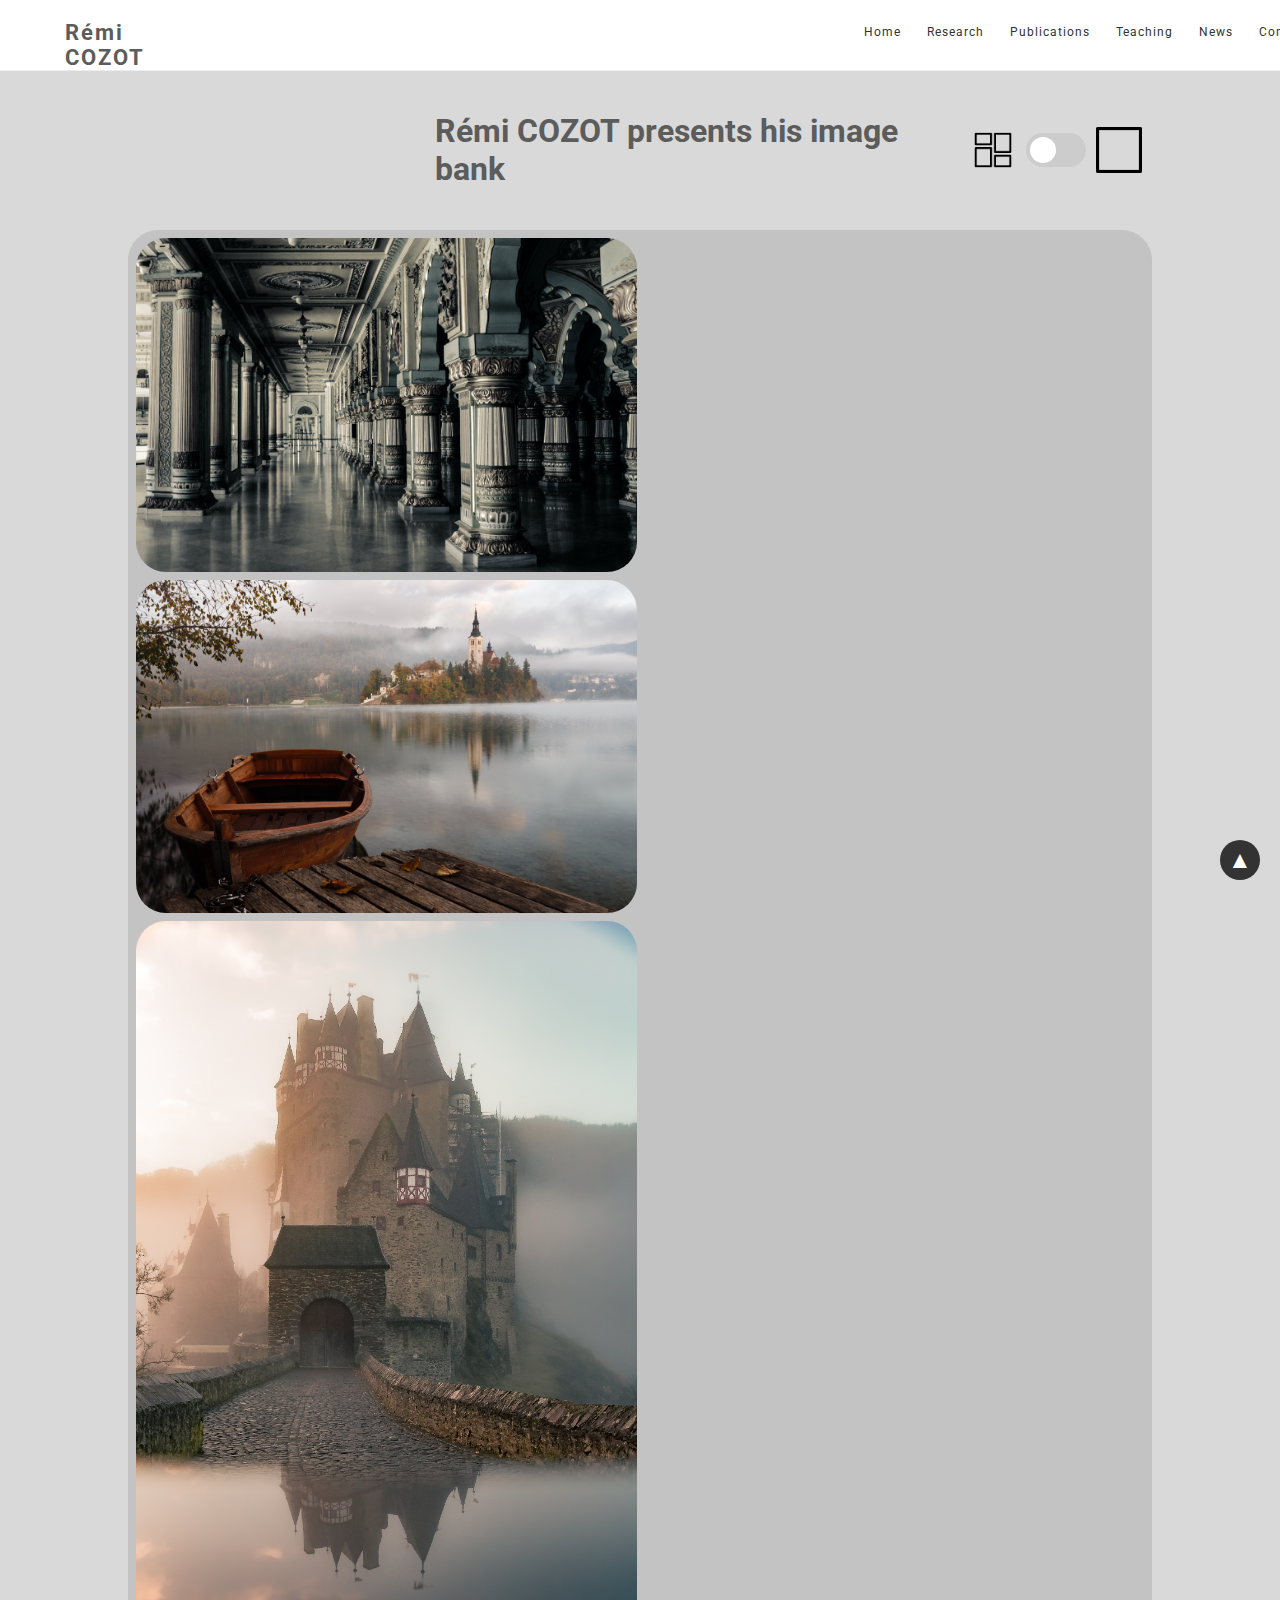
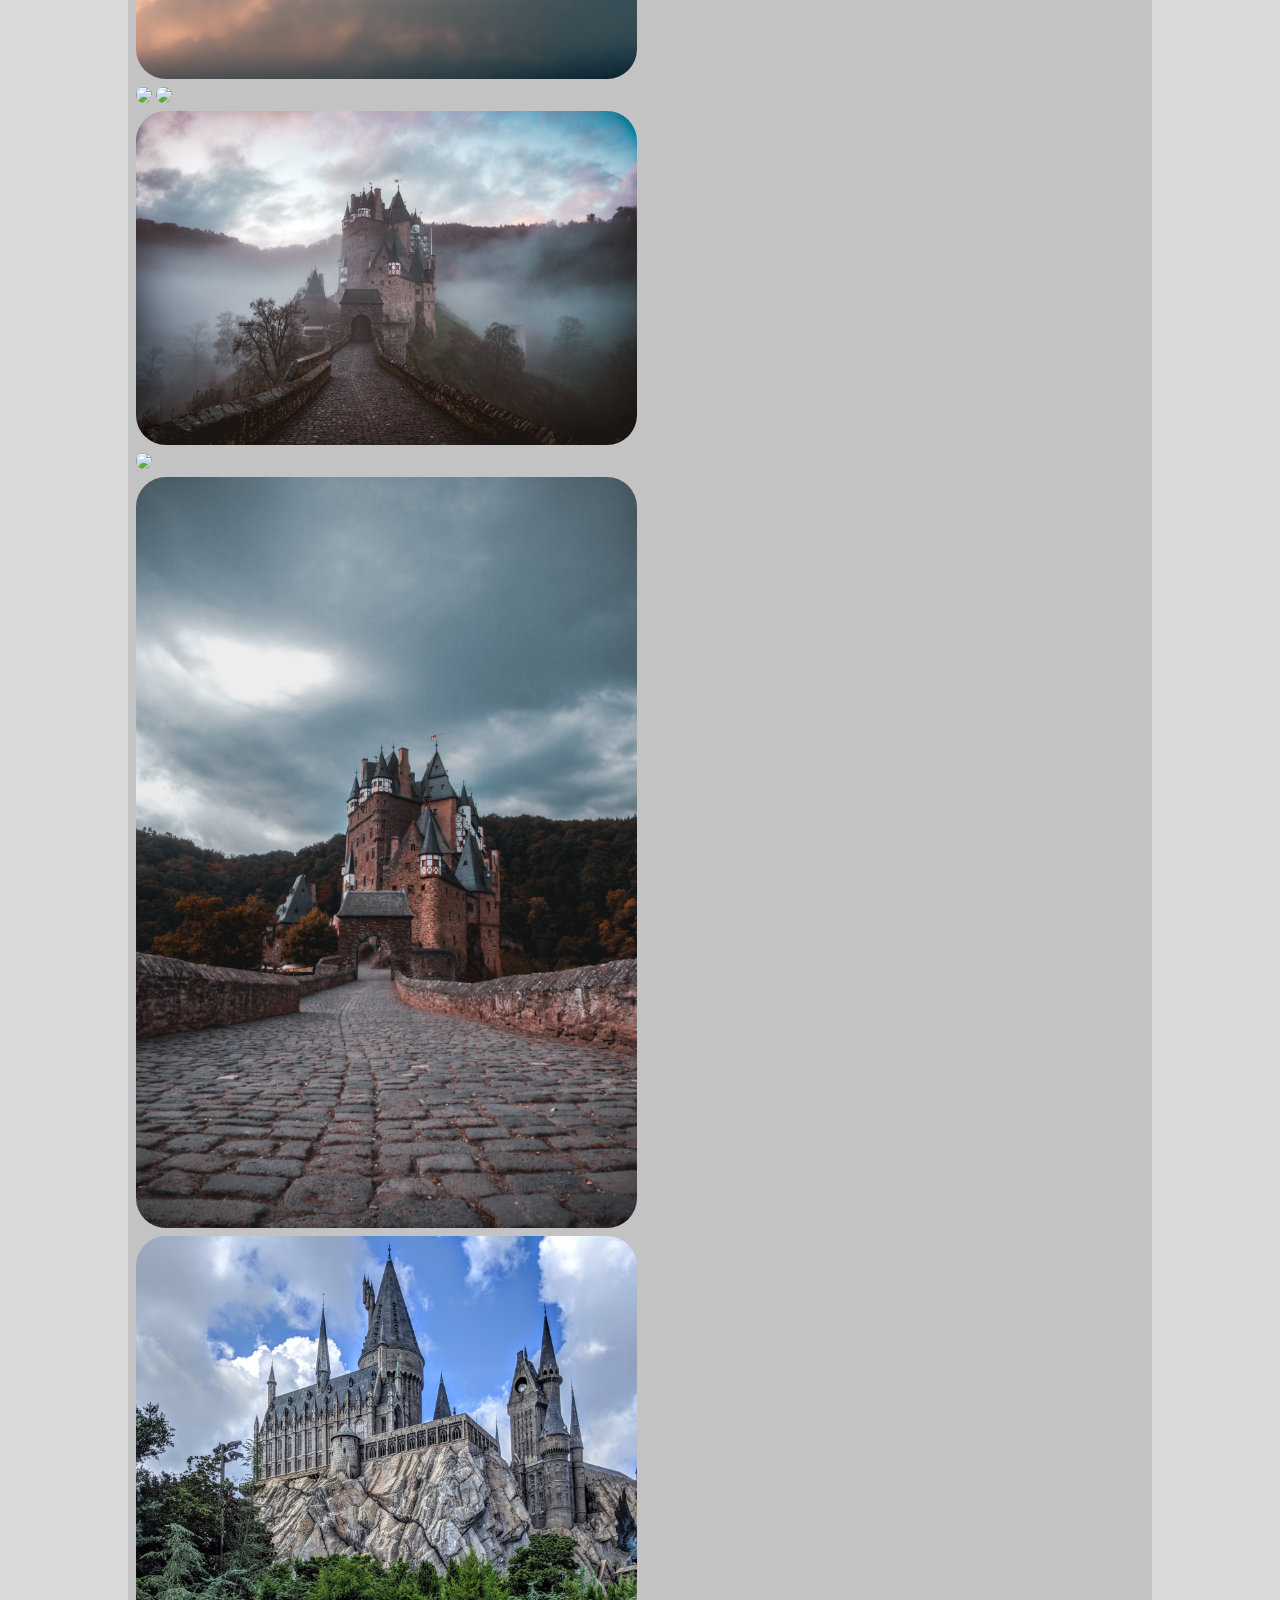
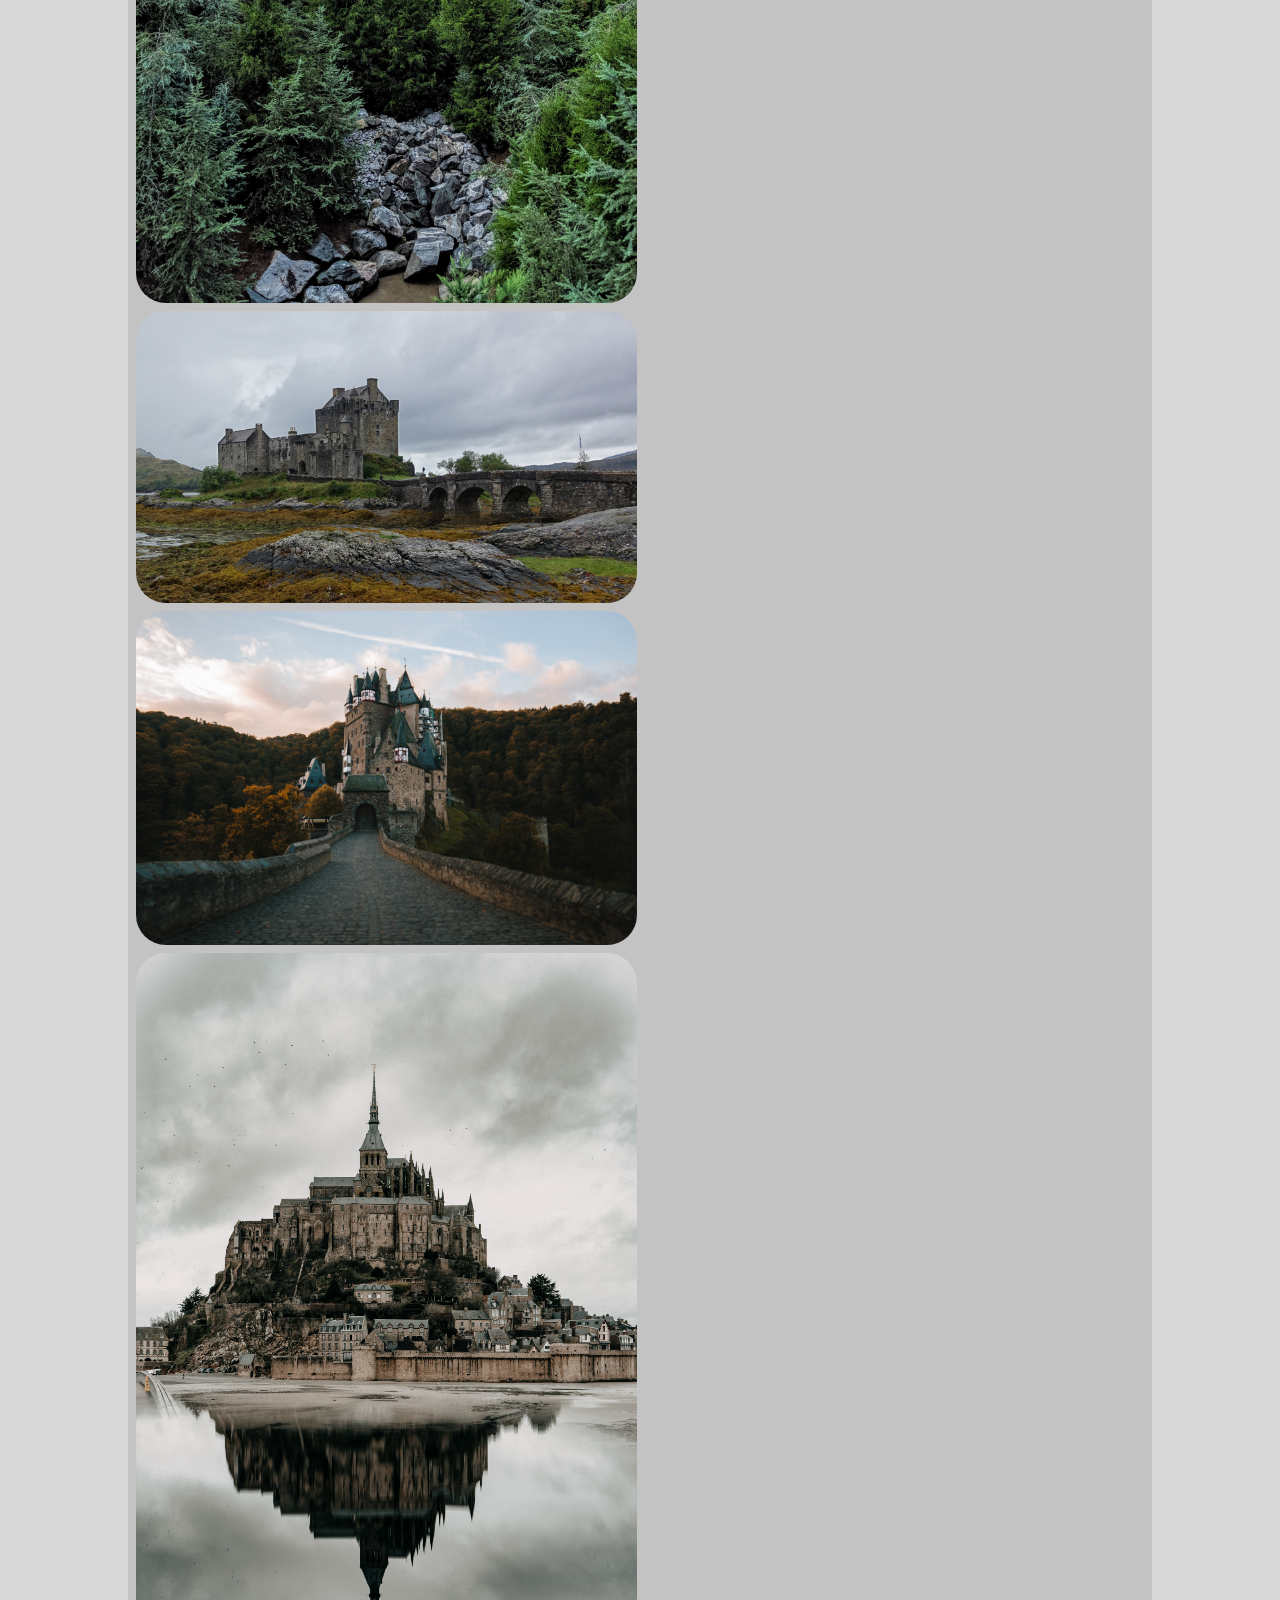
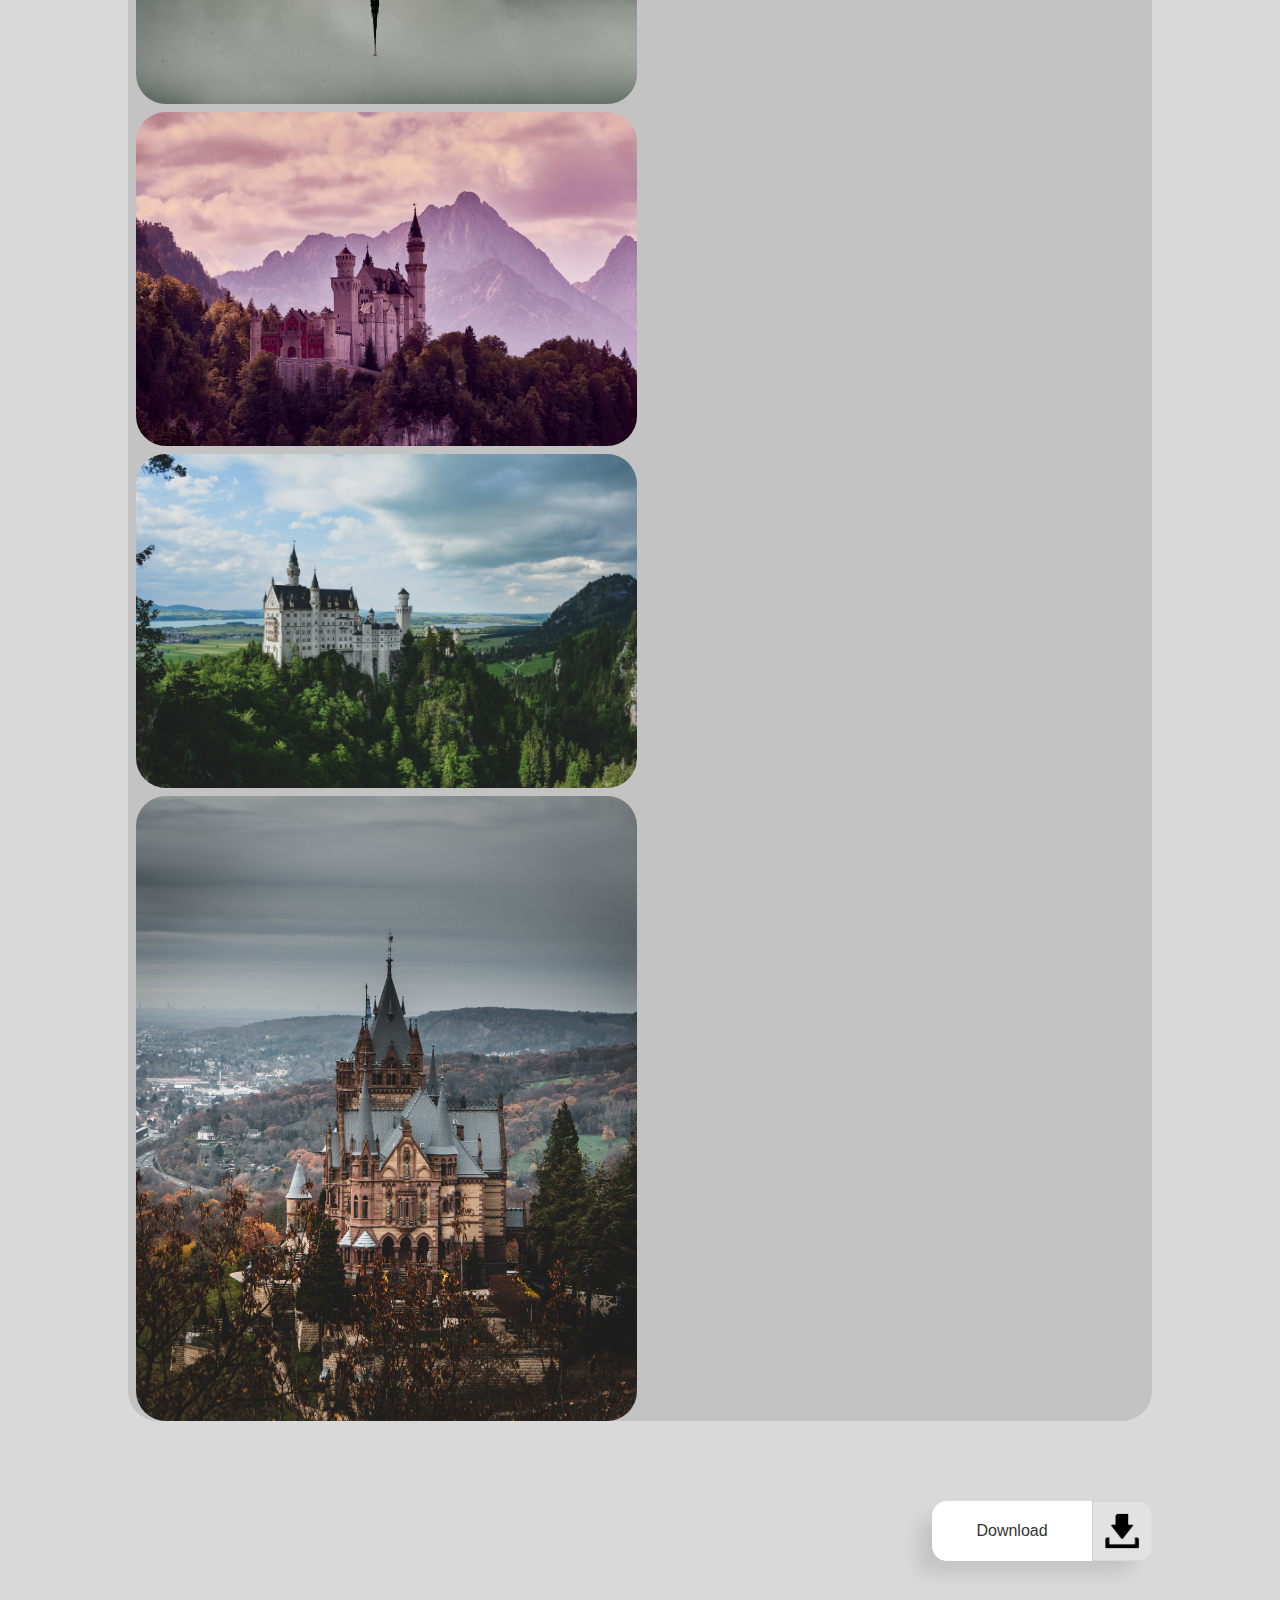
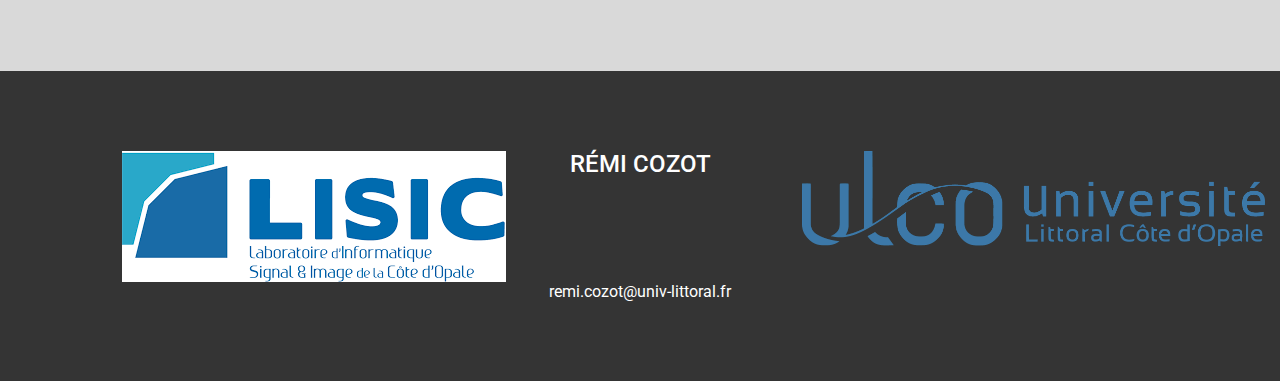
==== all-images.html @ f23f3e66 "img page is done add index features and roboto fonts" ====
<!DOCTYPE html>
<html lang="en">

<head>
    <meta charset="UTF-8">
    <meta name="viewport" content="width=device-width, initial-scale=1.0">
    <link rel="stylesheet" href="https://fonts.googleapis.com/css?family=Roboto" />
    <link rel="stylesheet" href="assets/fonts/styles.css">
    <title>Rémi COZOT</title>


</head>

<body>
    <a name="top"></a>

    <header id="masthead" class="site-header" role="banner">
        <nav id="banner" class="banner">
            <div id="menu-items" class="menu-items">
                <div class="site-title-container">
                    <a href="index.html">Rémi COZOT</a>
                </div>
                <div class="list-items">
                    <ul id="menu-header-menu" class="primary-menu">
                        <li id="menu-item-170"
                            class="home menu-item menu-item-type-post_type menu-item-object-page menu-item-170">
                            <a href="index.html">Home</a>
                        </li>
                        <li><a href="#">Research</a></li>
                        <li><a href="#">Publications</a></li>
                        <li><a href="#">Teaching</a></li>
                        <li><a href="#">News</a></li>
                        <li><a href="#">Contact</a></li>
                    </ul>
                </div>
            </div>
        </nav>
    </header>
    <main>
        <div class="main-container">
            <div class="title-main">
                <h1>Rémi COZOT presents his image bank</h1>
                <div class="button-items">
                    <img src="assets/images/grid.png" alt="logo grid">
                    <label class="switch">
                        <input type="checkbox" class="checkbox" id="toggleSwitch">
                        <span class="slider round"></span>
                    </label>
                    <img src="assets/images/square.png" alt="logo square">
                </div>
            </div>
            <div class="img-back">

                <div class="row">
                    <div class="column">
                        <a href="#"><img src="assets/images/jpg/1.jpg"></a>
                        <a href="#"><img src="assets/images/jpg/3.jpg"></a>
                        <a href="#"><img src="assets/images/jpg/9.jpg"></a>
                        <a href="#"><img src="assets/images/jpg/11.jpg"></a>
                        <a href="#"><img src="assets/images/jpg/16.jpg"></a>

                    </div>
                    <div class="column">
                        <a href="#"><img src="assets/images/jpg/4.jpg"></a>
                        <a href="#"><img src="assets/images/jpg/5.jpg"></a>
                        <a href="#"><img src="assets/images/jpg/6.jpg"></a>
                        
                        <a href="#"><img src="assets/images/jpg/14.jpg"></a>
                        <a id="img-more"></a>
                        <a href="#"><img src="assets/images/jpg/13.jpg"></a>
                    </div>
                    <div class="column">
                        <a href="#"><img src="assets/images/jpg/7.jpg"></a>
                        <a href="#"><img src="assets/images/jpg/8.jpg"></a>
                        <a href="#"><img src="assets/images/jpg/2.jpg"></a>
                        <a href="#"><img src="assets/images/jpg/15.jpg"></a>
                        <a href="#"><img src="assets/images/jpg/12.jpg"></a>

                    </div>
                </div>
            </div>
            <div id="myModal" class="modal">
                <div class="modal-content">
                    <span class="close" id="closeModal">&times;</span>
                    <h1>WARNING COPYRIGHT</h1>
                    <p>Downloading copyrighted content without proper authorization is illegal and a violation of
                        intellectual property rights.</p>
                    <button id="continueButton">Continue</button>
                    <button id="cancelButton">Cancel</button>
                </div>
            </div>
            <div class="downloadButton-container">
                <div class="all-download">
                    <button id="downloadButton">Download</button>
                    <img src="assets/images/jpg/download.png" alt="" id="downloadImg">
                </div>
            </div>
        </div>

    </main>
    <footer>
        <div class="footer-banner">
            <div class="footer-text-container">
                <div class="footer-text">RÉMI COZOT</div>
            </div>
            <div class="footer-items">
                <img src="assets/images/lisic.png" alt="logo lisci" id="footer-img-1">
                <img src="assets/images/ULCO.png" alt="ulco logo" id="footer-img-2">
            </div>
            <div class="footer-mail">remi.cozot@univ-littoral.fr</div>
        </div>
        <a href="#top" id="back-to-top">&#9650</a>

    </footer>
    <script>
        document.addEventListener('DOMContentLoaded', function () {
            const toggleSwitch = document.getElementById('toggleSwitch');
            const columns = document.querySelectorAll('.column');

            toggleSwitch.addEventListener("change", function () {
                if (toggleSwitch.checked) {
                    // When the switch is active (checked)
                    // Change the properties of all columns
                    columns.forEach(function (column) {
                        column.style.flex = "100%"; // Utilisez "1" pour que toutes les colonnes aient la même largeur
                        column.style.maxWidth = "100%";
                    });
                } else {
                    // When the switch is inactive (unchecked)
                    // Réinitialisez les propriétés de tous les colonnes
                    columns.forEach(function (column) {
                        column.style.flex = "";
                        column.style.maxWidth = "";
                    });
                }
            });
        });

        const downloadButton = document.getElementById('downloadButton');
        const continueButton = document.getElementById('continueButton');
        const cancelButton = document.getElementById('cancelButton');
        const modal = document.getElementById('myModal');
        const closeModal = document.getElementById('closeModal');
        const images = document.querySelectorAll('.img-back img');

        downloadButton.addEventListener('click', function () {
            modal.style.display = 'block';
        });

        continueButton.addEventListener('click', function () {
            modal.style.display = 'none';
            downloadImages();
        });

        cancelButton.addEventListener('click', function () {
            modal.style.display = 'none';
        });

        closeModal.addEventListener('click', function () {
            modal.style.display = 'none';
        });

        function downloadImages() {
            images.forEach((image) => {
                const a = document.createElement('a');
                a.href = image.src;
                a.download = image.alt;
                a.style.display = 'none';
                document.body.appendChild(a);
                a.click();
                document.body.removeChild(a);
            });
        }






    </script>
</body>

</html>
---- assets/fonts/styles.css ----
body {
  margin: 0;
  padding: 0;
  background-color: #d9d9d9;
}

html {
  font-family: 'roboto', arial, helvetica, sans-serif;
}


.menu-items ul li {
  display: list-item;
  padding: 5px 10px;
  margin: 0 3px;

}

.menu-items a {
  font: inherit;
  color: #333;
  font-size: 12px;
  letter-spacing: 1px;
}

.menu-items a:hover {
  color: black;
}

.menu-header-menu {}

.site-title-container {
  margin-top: 20px;
  padding-left: 65px;

}

.site-title-container a {
  color: #5C5C5C;
  font-size: 22px;
  font-weight: bold;
  letter-spacing: 2px;
}

.menu-items ul {

  list-style-type: none;
  display: flex;
  justify-content: center;
  font: roboto-sans-serif;
}

.menu-items {
  margin: 0;
  padding: 0;
  width: 100%;
}

a {
  text-decoration: none;
}

.banner {
  width: 100%;
  border-bottom: 0.5px solid #eee;
  background-color: rgb(255, 255, 255);
}

.menu-items {
  display: flex;

}



.list-items {
  display: inline-block;
  margin-left: 52%;
}

.footer-banner {
  display: absolute;
  bottom: 0;
  padding: 80px 0px 80px 0px;
  background-color: #343434;
  max-height: 329px;
}

.footer-items {
  display: flex;

  justify-content: space-between;
}

.footer-items img {
  align-items: center;
}

#footer-img-2 {
  width: 463px;
  height: 95px;
  margin-right: 15px;
}

#footer-img-1 {
  margin-left: 122px;
  width: 384px;
  height: 131px;
}

.footer-text,
.footer-mail {
  color: white;
}

.footer-text-container {
  position: absolute;
  left: 50%;
}

.footer-text {
  position: relative;
  left: -50%;
  font-size: 24px;
  font-family: inherit;
  font-weight: 500;
  line-height: 1.1;
  text-transform: uppercase;
}

.footer-text a {
  text-decoration: none;
  color: white;
}

.footer-mail {
  text-align: center;
}

/* The switch - the box around the slider */
.switch {
  position: relative;
  display: inline-block;
  width: 60px;
  height: 34px;
}

/* Hide default HTML checkbox */
.switch input {
  opacity: 0;
  width: 0;
  height: 0;
}

/* The slider */
.slider {
  position: absolute;
  cursor: pointer;
  top: 0;
  left: 0;
  right: 0;
  bottom: 0;
  background-color: #ccc;
  -webkit-transition: .4s;
  transition: .4s;
}

.slider:before {
  position: absolute;
  content: "";
  height: 26px;
  width: 26px;
  left: 4px;
  bottom: 4px;
  background-color: white;
  -webkit-transition: .4s;
  transition: .4s;
}

input:checked+.slider {
  background-color: #2196F3;
}

input:focus+.slider {
  box-shadow: 0 0 1px #2196F3;
}

input:checked+.slider:before {
  -webkit-transform: translateX(26px);
  -ms-transform: translateX(26px);
  transform: translateX(26px);
}

/* Rounded sliders */
.slider.round {
  border-radius: 34px;
}

.slider.round:before {
  border-radius: 50%;
}

.button-items img {
  height: 46px;
  width: 46px;
  margin: 0 10px;
  /* Adjusted the margin values */
}

.button-items {
  display: flex;
  align-items: center;
}

.title-main {
  display: flex;
  max-width: 100%;
  justify-content: space-between;
  align-items: center;
  /* Center the items vertically */
  padding-bottom: 20px;
  padding-top: 20px;

}

.title-main h1 {
  padding-left: 30%;
  color: #5C5C5C;
}

.main-container {
  height: auto;
  margin: 0 10%;
}

.main-container .img-back {
  display: block;
  height: 90%;
  width: 100%;
  background-color: #c3c3c3;
  border-radius: 30PX;
}

.row {
  display: flex;
  flex-wrap: wrap;
  padding: 0 4px;
}

/* Create four equal columns that sits next to each other */
.column {
  flex: 32.75%;
  max-width: 32.75%;
  padding: 0 4px;
}

.column img {
  margin-top: 8px;
  vertical-align: middle;
  width: 100%;
  border-radius: 30PX;

}

.img-back img:hover {
  opacity: 0.70;
}

.all-download {
  display: block;
  width: 100%;
  height: 200px;
  background-color: #d9d9d9;
}


.modal {
  font-family: 'roboto';
  display: none;
  position: fixed;
  z-index: 1;
  left: 0;
  top: 0;
  width: 100%;
  height: 100%;
  background-color: rgba(0, 0, 0, 0.4);
}

.modal-content {
  border-radius: 10px;
  background-color: #fefefe;
  margin: 15% auto;
  padding: 20px;
  border: 1px solid #888;
  width: 30em;
  text-align: center;
}

.close {
  position: absolute;
  right: 10px;
  top: 5px;
  color: #888;
  font-size: 24px;
  cursor: pointer;
}

.modal button {

  background-color: #c3c3c3;
  border: none;
  color: white;
  padding: 15px 32px;
  text-align: center;
  text-decoration: none;
  display: inline-block;
  font-size: 16px;

}

/* Additional styles for buttons if needed */
.modal-content button {
  margin: 10px;
}

#downloadButton {
  background-color: white;
  /* Green */
  border: none;
  color: #333333;
  border-radius: 15px 0px 0px 15px;
  padding: 15px 32px;
  text-align: center;
  text-decoration: none;
  display: inline-block;
  font-size: 16px;

}

.downloadButton-container .all-download {
  display: flex;
  float: right;
  margin-top: 80px;
}

.all-download {
  width: 220px;
  height: 60px;
  box-shadow: -17px 15px 17px -3px rgba(0, 0, 0, 0.1);
  border-radius: 15px;
}


.all-download #downloadImg {
  border-radius: 0px 15px 15px 0px;
  float: right;
  width: 60px;
  height: 100%;
}

.all-download #downloadButton {
  height: auto;
  width: 160px;
}

.downloadButton-container {
  height: 250px;
}

#downloadButton:hover {
  background-color: #F1F1F1;
}

#back-to-top {
  position: fixed;
  bottom: 20px;
  right: 20px;
  background-color: #333;
  color: #fff;
  font-size: 24px;
  width: 40px;
  height: 40px;
  text-align: center;
  line-height: 40px;
  border-radius: 50%;
  cursor: pointer;
}

#back-to-top:hover {
  background-color: #555;
}

.see-more {
  box-shadow: -17px 15px 17px -3px rgba(0, 0, 0, 0.1);
  text-decoration: none;
  color: black;
  background-color: white;
  border: none;
  border-radius: 15px;
  padding: 15px 32px;
  width: 60%;
  align-items: center;
  text-align: center;
  margin: 30px auto 30px auto;
  text-decoration: none;
  font-size: 16px;
}

.see-more:hover {
  background-color: #F1F1F1;
}


@media screen and (max-width: 1720px) and (orientation: landscape) {
  .column {
    flex: 49.27%;
    max-width: 49.27%;
    padding: 0 4px;
  }

  .column img {
    margin-top: 8px;
    vertical-align: middle;
    width: 100%;
    border-radius: 30PX;

  }

}
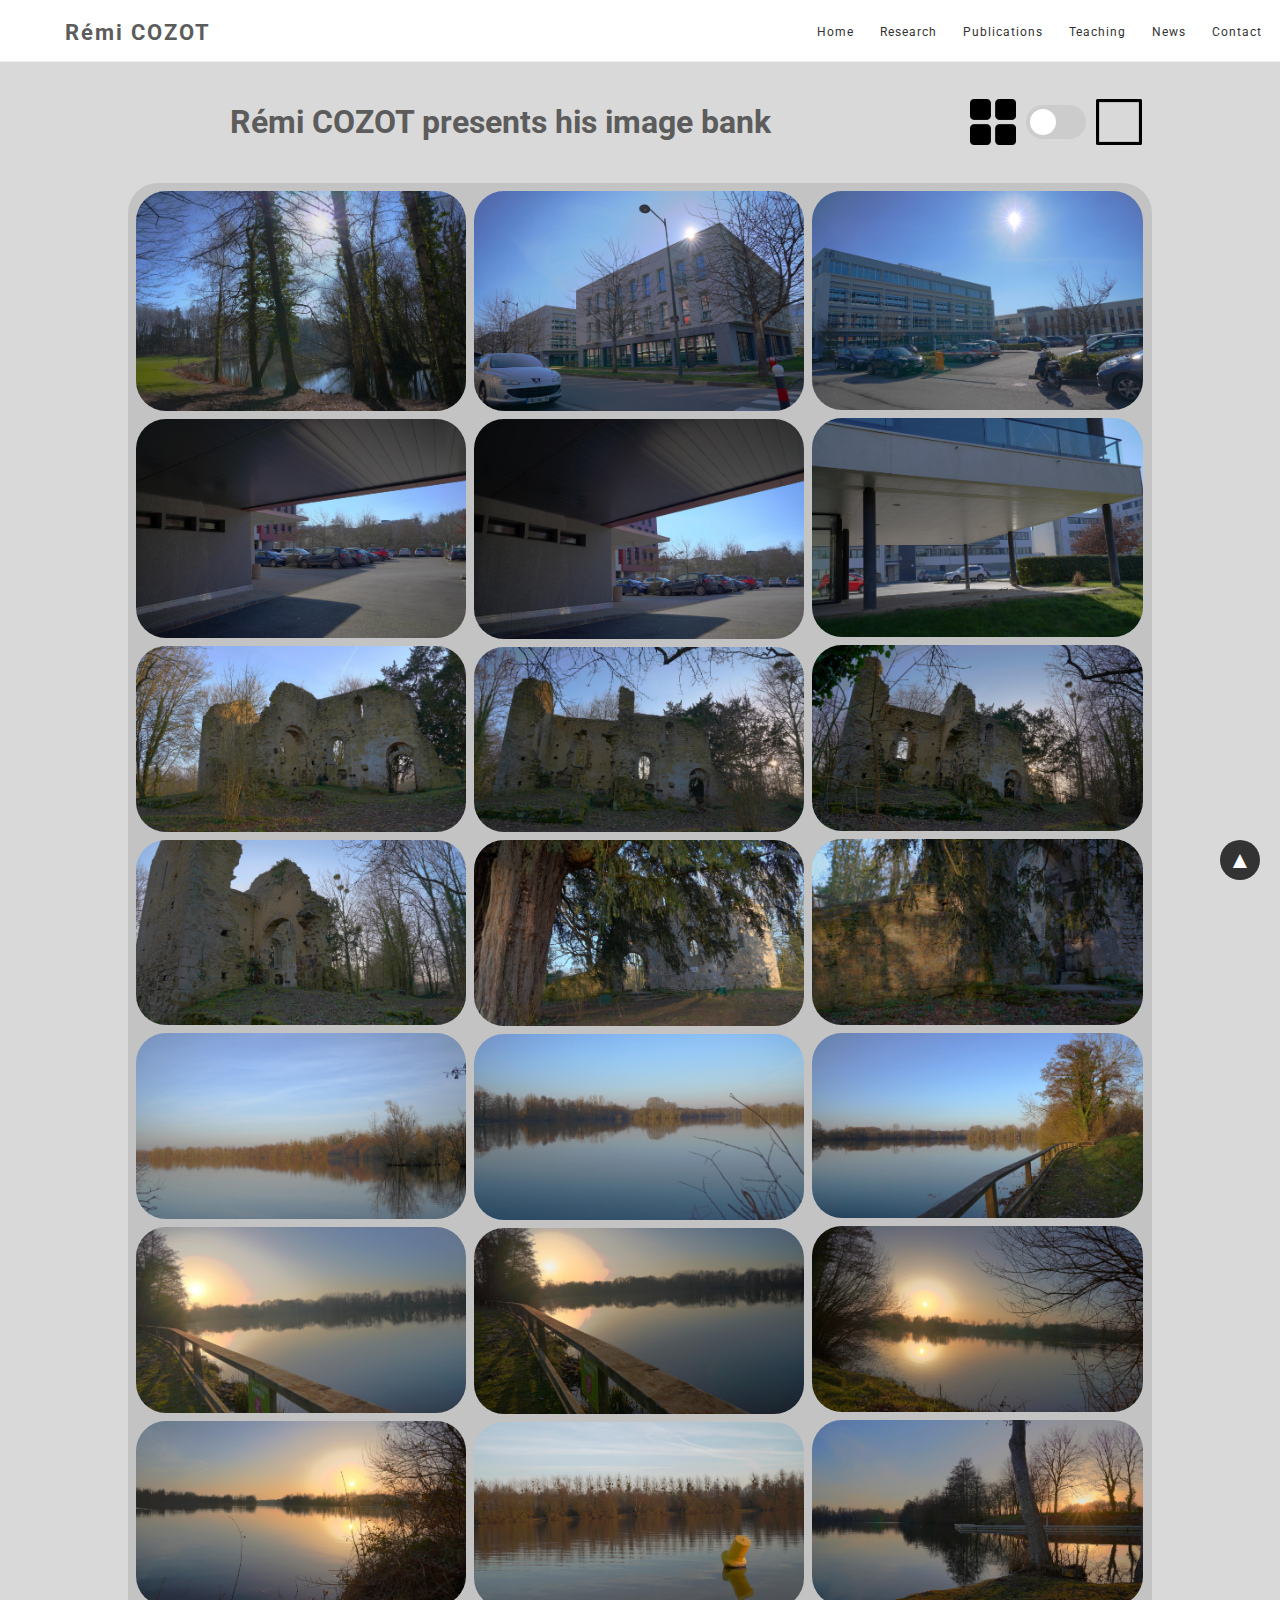
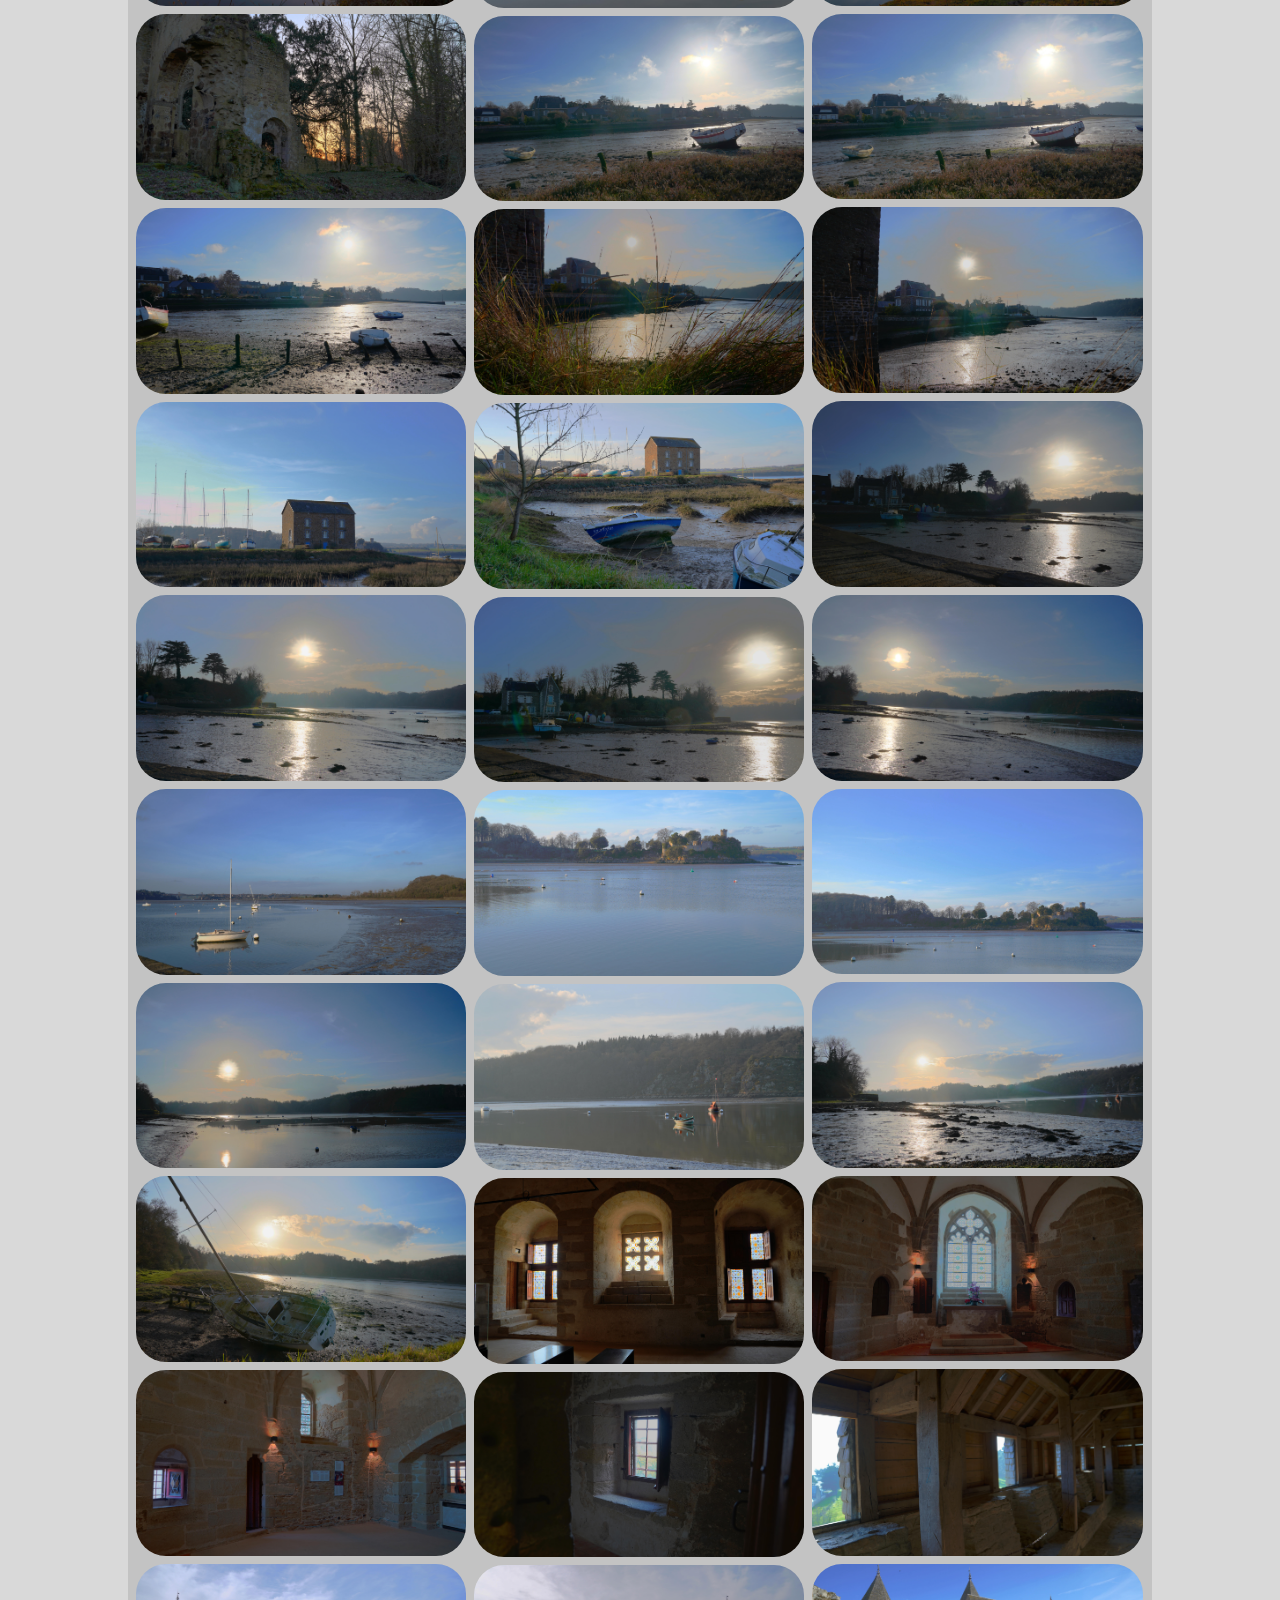
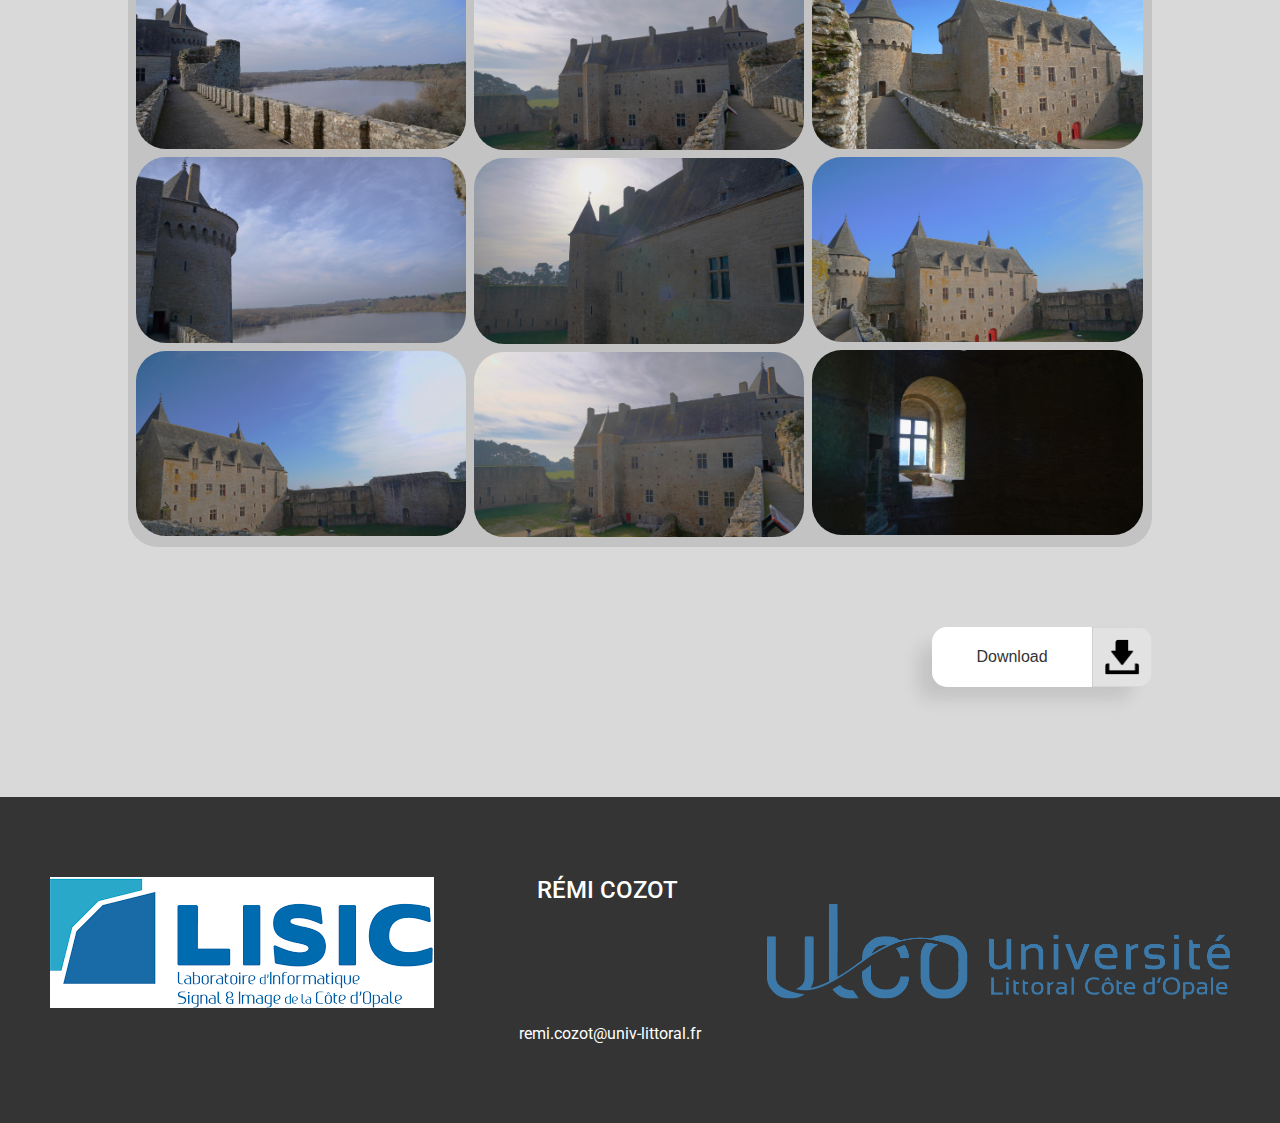
==== commit 6cbbb575: "final website" ====
--- a/all-images.html
+++ b/all-images.html
@@ -7,8 +7,6 @@
     <link rel="stylesheet" href="https://fonts.googleapis.com/css?family=Roboto" />
     <link rel="stylesheet" href="assets/fonts/styles.css">
     <title>Rémi COZOT</title>
-
-
 </head>
 
 <body>
@@ -41,7 +39,7 @@
             <div class="title-main">
                 <h1>Rémi COZOT presents his image bank</h1>
                 <div class="button-items">
-                    <img src="assets/images/grid.png" alt="logo grid">
+                    <img src="assets/images/visualization.png" alt="logo grid">
                     <label class="switch">
                         <input type="checkbox" class="checkbox" id="toggleSwitch">
                         <span class="slider round"></span>
@@ -49,32 +47,15 @@
                     <img src="assets/images/square.png" alt="logo square">
                 </div>
             </div>
-            <div class="img-back">
-
-                <div class="row">
-                    <div class="column">
-                        <a href="#"><img src="assets/images/jpg/1.jpg"></a>
-                        <a href="#"><img src="assets/images/jpg/3.jpg"></a>
-                        <a href="#"><img src="assets/images/jpg/9.jpg"></a>
-                        <a href="#"><img src="assets/images/jpg/11.jpg"></a>
-                        <a href="#"><img src="assets/images/jpg/16.jpg"></a>
+            <div class="img-back" id="img-back-all">
+                <div class="row" id="imgContainer">
+                    <div class="column" id="column1">
 
                     </div>
-                    <div class="column">
-                        <a href="#"><img src="assets/images/jpg/4.jpg"></a>
-                        <a href="#"><img src="assets/images/jpg/5.jpg"></a>
-                        <a href="#"><img src="assets/images/jpg/6.jpg"></a>
-                        
-                        <a href="#"><img src="assets/images/jpg/14.jpg"></a>
-                        <a id="img-more"></a>
-                        <a href="#"><img src="assets/images/jpg/13.jpg"></a>
+                    <div class="column" id="column2">
+
                     </div>
-                    <div class="column">
-                        <a href="#"><img src="assets/images/jpg/7.jpg"></a>
-                        <a href="#"><img src="assets/images/jpg/8.jpg"></a>
-                        <a href="#"><img src="assets/images/jpg/2.jpg"></a>
-                        <a href="#"><img src="assets/images/jpg/15.jpg"></a>
-                        <a href="#"><img src="assets/images/jpg/12.jpg"></a>
+                    <div class="column" id="column3">
 
                     </div>
                 </div>
@@ -96,23 +77,96 @@
                 </div>
             </div>
         </div>
+        </div>
 
     </main>
     <footer>
         <div class="footer-banner">
-            <div class="footer-text-container">
-                <div class="footer-text">RÉMI COZOT</div>
-            </div>
-            <div class="footer-items">
+            <div class="footer-container">
                 <img src="assets/images/lisic.png" alt="logo lisci" id="footer-img-1">
+                <div class="footer-text">
+                    <a href="">RÉMI COZOT</a>
+                </div>
+
+
+
                 <img src="assets/images/ULCO.png" alt="ulco logo" id="footer-img-2">
-            </div>
             <div class="footer-mail">remi.cozot@univ-littoral.fr</div>
         </div>
+    </div>
         <a href="#top" id="back-to-top">&#9650</a>
 
     </footer>
     <script>
+
+const downloadButton = document.getElementById('downloadButton');
+const continueButton = document.getElementById('continueButton');
+const cancelButton = document.getElementById('cancelButton');
+const modal = document.getElementById('myModal');
+const closeModal = document.getElementById('closeModal');
+const imageLinks = [  // Remplacez ceci par la liste de liens vers vos images
+'assets/images/jpg/0216_HDR_vesa_DISPLAY_HDR_1000.jpg', 'assets/images/jpg/0234_HDR_vesa_DISPLAY_HDR_1000.jpg', 'assets/images/jpg/0237_HDR_vesa_DISPLAY_HDR_1000.jpg', 'assets/images/jpg/0240_HDR_vesa_DISPLAY_HDR_1000.jpg', 'assets/images/jpg/0243_HDR_vesa_DISPLAY_HDR_1000.jpg', 'assets/images/jpg/0246_HDR_vesa_DISPLAY_HDR_1000.jpg', 'assets/images/jpg/0260_HDR_vesa_DISPLAY_HDR_1000.jpg', 'assets/images/jpg/0263_HDR_vesa_DISPLAY_HDR_1000.jpg', 'assets/images/jpg/0266_HDR_vesa_DISPLAY_HDR_1000.jpg', 'assets/images/jpg/0269_HDR_vesa_DISPLAY_HDR_1000.jpg', 'assets/images/jpg/0275_HDR_vesa_DISPLAY_HDR_1000.jpg', 'assets/images/jpg/0281_HDR_vesa_DISPLAY_HDR_1000.jpg', 'assets/images/jpg/0290_HDR_vesa_DISPLAY_HDR_1000.jpg', 'assets/images/jpg/0293_HDR_vesa_DISPLAY_HDR_1000.jpg', 'assets/images/jpg/0296_HDR_vesa_DISPLAY_HDR_1000.jpg', 'assets/images/jpg/0299_HDR_vesa_DISPLAY_HDR_1000.jpg', 'assets/images/jpg/0302_HDR_vesa_DISPLAY_HDR_1000.jpg', 'assets/images/jpg/0305_HDR_vesa_DISPLAY_HDR_1000.jpg', 'assets/images/jpg/0308_HDR_vesa_DISPLAY_HDR_1000.jpg', 'assets/images/jpg/0311_HDR_vesa_DISPLAY_HDR_1000.jpg', 'assets/images/jpg/0314_HDR_vesa_DISPLAY_HDR_1000.jpg', 'assets/images/jpg/0323_HDR_vesa_DISPLAY_HDR_1000.jpg', 'assets/images/jpg/0464_HDR_vesa_DISPLAY_HDR_1000.jpg', 'assets/images/jpg/0467_HDR_vesa_DISPLAY_HDR_1000.jpg', 'assets/images/jpg/0470_HDR_vesa_DISPLAY_HDR_1000.jpg', 'assets/images/jpg/0473_HDR_vesa_DISPLAY_HDR_1000.jpg', 'assets/images/jpg/0476_HDR_vesa_DISPLAY_HDR_1000.jpg', 'assets/images/jpg/0479_HDR_vesa_DISPLAY_HDR_1000.jpg', 'assets/images/jpg/0482_HDR_vesa_DISPLAY_HDR_1000.jpg', 'assets/images/jpg/0485_HDR_vesa_DISPLAY_HDR_1000.jpg', 'assets/images/jpg/0488_HDR_vesa_DISPLAY_HDR_1000.jpg', 'assets/images/jpg/0491_HDR_vesa_DISPLAY_HDR_1000.jpg', 'assets/images/jpg/0494_HDR_vesa_DISPLAY_HDR_1000.jpg', 'assets/images/jpg/0497_HDR_vesa_DISPLAY_HDR_1000.jpg', 'assets/images/jpg/0500_HDR_vesa_DISPLAY_HDR_1000.jpg', 'assets/images/jpg/0503_HDR_vesa_DISPLAY_HDR_1000.jpg', 'assets/images/jpg/0506_HDR_vesa_DISPLAY_HDR_1000.jpg', 'assets/images/jpg/0509_HDR_vesa_DISPLAY_HDR_1000.jpg', 'assets/images/jpg/0512_HDR_vesa_DISPLAY_HDR_1000.jpg', 'assets/images/jpg/0515_HDR_vesa_DISPLAY_HDR_1000.jpg', 'assets/images/jpg/0548_HDR_vesa_DISPLAY_HDR_1000.jpg', 'assets/images/jpg/0551_HDR_vesa_DISPLAY_HDR_1000.jpg', 'assets/images/jpg/0554_HDR_vesa_DISPLAY_HDR_1000.jpg', 'assets/images/jpg/0557_HDR_vesa_DISPLAY_HDR_1000.jpg', 'assets/images/jpg/0560_HDR_vesa_DISPLAY_HDR_1000.jpg', 'assets/images/jpg/0563_HDR_vesa_DISPLAY_HDR_1000.jpg', 'assets/images/jpg/0566_HDR_vesa_DISPLAY_HDR_1000.jpg', 'assets/images/jpg/0569_HDR_vesa_DISPLAY_HDR_1000.jpg', 'assets/images/jpg/0572_HDR_vesa_DISPLAY_HDR_1000.jpg', 'assets/images/jpg/0575_HDR_vesa_DISPLAY_HDR_1000.jpg', 'assets/images/jpg/0578_HDR_vesa_DISPLAY_HDR_1000.jpg', 'assets/images/jpg/0581_HDR_vesa_DISPLAY_HDR_1000.jpg', 'assets/images/jpg/0584_HDR_vesa_DISPLAY_HDR_1000.jpg', 'assets/images/jpg/0587_HDR_vesa_DISPLAY_HDR_1000.jpg'];
+const downloadQueue = [];
+
+downloadButton.addEventListener('click', function () {
+    modal.style.display = 'block';
+    downloadQueue.length = 0; // Réinitialisez la file de téléchargement
+    imageLinks.forEach((imageLink, index) => {
+        downloadQueue.push({
+            link: imageLink,
+            name: `image${index + 1}.jpg`
+        });
+    });
+});
+
+continueButton.addEventListener('click', function () {
+    modal.style.display = 'none';
+    if (downloadQueue.length > 0) {
+        downloadNextImage();
+    }
+});
+
+cancelButton.addEventListener('click', function () {
+    modal.style.display = 'none';
+});
+
+closeModal.addEventListener('click', function () {
+    modal.style.display = 'none';
+});
+
+function downloadNextImage() {
+    const imageInfo = downloadQueue.shift();
+    if (imageInfo) {
+        const a = document.createElement('a');
+        a.href = imageInfo.link;
+        a.download = imageInfo.name;
+        a.style.display = 'none';
+        document.body.appendChild(a);
+        a.click();
+        document.body.removeChild(a);
+        setTimeout(downloadNextImage, 100); // Attendez un court instant avant de télécharger la suivante
+    }
+}
+
+        const columns = document.querySelectorAll('.column');
+        const imageDirectory = 'assets/images/jpg/';
+        const imageFileNames = [
+            "0216_HDR_vesa_DISPLAY_HDR_1000.jpg","0234_HDR_vesa_DISPLAY_HDR_1000.jpg","0237_HDR_vesa_DISPLAY_HDR_1000.jpg","0240_HDR_vesa_DISPLAY_HDR_1000.jpg","0243_HDR_vesa_DISPLAY_HDR_1000.jpg","0246_HDR_vesa_DISPLAY_HDR_1000.jpg","0260_HDR_vesa_DISPLAY_HDR_1000.jpg","0263_HDR_vesa_DISPLAY_HDR_1000.jpg","0266_HDR_vesa_DISPLAY_HDR_1000.jpg","0269_HDR_vesa_DISPLAY_HDR_1000.jpg","0275_HDR_vesa_DISPLAY_HDR_1000.jpg","0281_HDR_vesa_DISPLAY_HDR_1000.jpg","0290_HDR_vesa_DISPLAY_HDR_1000.jpg","0293_HDR_vesa_DISPLAY_HDR_1000.jpg","0296_HDR_vesa_DISPLAY_HDR_1000.jpg","0299_HDR_vesa_DISPLAY_HDR_1000.jpg","0302_HDR_vesa_DISPLAY_HDR_1000.jpg","0305_HDR_vesa_DISPLAY_HDR_1000.jpg","0308_HDR_vesa_DISPLAY_HDR_1000.jpg","0311_HDR_vesa_DISPLAY_HDR_1000.jpg","0314_HDR_vesa_DISPLAY_HDR_1000.jpg","0323_HDR_vesa_DISPLAY_HDR_1000.jpg","0464_HDR_vesa_DISPLAY_HDR_1000.jpg","0467_HDR_vesa_DISPLAY_HDR_1000.jpg","0470_HDR_vesa_DISPLAY_HDR_1000.jpg","0473_HDR_vesa_DISPLAY_HDR_1000.jpg","0476_HDR_vesa_DISPLAY_HDR_1000.jpg","0479_HDR_vesa_DISPLAY_HDR_1000.jpg","0482_HDR_vesa_DISPLAY_HDR_1000.jpg","0485_HDR_vesa_DISPLAY_HDR_1000.jpg","0488_HDR_vesa_DISPLAY_HDR_1000.jpg","0491_HDR_vesa_DISPLAY_HDR_1000.jpg","0494_HDR_vesa_DISPLAY_HDR_1000.jpg","0497_HDR_vesa_DISPLAY_HDR_1000.jpg","0500_HDR_vesa_DISPLAY_HDR_1000.jpg","0503_HDR_vesa_DISPLAY_HDR_1000.jpg","0506_HDR_vesa_DISPLAY_HDR_1000.jpg","0509_HDR_vesa_DISPLAY_HDR_1000.jpg","0512_HDR_vesa_DISPLAY_HDR_1000.jpg","0515_HDR_vesa_DISPLAY_HDR_1000.jpg","0548_HDR_vesa_DISPLAY_HDR_1000.jpg","0551_HDR_vesa_DISPLAY_HDR_1000.jpg","0554_HDR_vesa_DISPLAY_HDR_1000.jpg","0557_HDR_vesa_DISPLAY_HDR_1000.jpg","0560_HDR_vesa_DISPLAY_HDR_1000.jpg","0563_HDR_vesa_DISPLAY_HDR_1000.jpg","0566_HDR_vesa_DISPLAY_HDR_1000.jpg","0569_HDR_vesa_DISPLAY_HDR_1000.jpg","0572_HDR_vesa_DISPLAY_HDR_1000.jpg","0575_HDR_vesa_DISPLAY_HDR_1000.jpg","0578_HDR_vesa_DISPLAY_HDR_1000.jpg","0581_HDR_vesa_DISPLAY_HDR_1000.jpg","0584_HDR_vesa_DISPLAY_HDR_1000.jpg","0587_HDR_vesa_DISPLAY_HDR_1000.jpg"];
+
+        columns.forEach(function (column, columnIndex) {
+            for (let i = columnIndex; i < imageFileNames.length; i += columns.length) {
+                const fileName = imageFileNames[i];
+                const a = document.createElement('a');
+                a.href = `page-ex.html?image=${imageDirectory}${fileName}`;
+                const img = document.createElement('img');
+                img.src = imageDirectory + fileName;
+                img.alt = 'Image';
+                a.appendChild(img);
+                column.appendChild(a);
+            }
+        });
+
+
         document.addEventListener('DOMContentLoaded', function () {
             const toggleSwitch = document.getElementById('toggleSwitch');
             const columns = document.querySelectorAll('.column');
@@ -135,48 +189,6 @@
                 }
             });
         });
-
-        const downloadButton = document.getElementById('downloadButton');
-        const continueButton = document.getElementById('continueButton');
-        const cancelButton = document.getElementById('cancelButton');
-        const modal = document.getElementById('myModal');
-        const closeModal = document.getElementById('closeModal');
-        const images = document.querySelectorAll('.img-back img');
-
-        downloadButton.addEventListener('click', function () {
-            modal.style.display = 'block';
-        });
-
-        continueButton.addEventListener('click', function () {
-            modal.style.display = 'none';
-            downloadImages();
-        });
-
-        cancelButton.addEventListener('click', function () {
-            modal.style.display = 'none';
-        });
-
-        closeModal.addEventListener('click', function () {
-            modal.style.display = 'none';
-        });
-
-        function downloadImages() {
-            images.forEach((image) => {
-                const a = document.createElement('a');
-                a.href = image.src;
-                a.download = image.alt;
-                a.style.display = 'none';
-                document.body.appendChild(a);
-                a.click();
-                document.body.removeChild(a);
-            });
-        }
-
-
-
-
-
-
     </script>
 </body>
 
--- a/assets/fonts/styles.css
+++ b/assets/fonts/styles.css
@@ -8,7 +8,9 @@
   font-family: 'roboto', arial, helvetica, sans-serif;
 }
 
-
+header {
+  background-color: white;
+}
 .menu-items ul li {
   display: list-item;
   padding: 5px 10px;
@@ -27,7 +29,6 @@
   color: black;
 }
 
-.menu-header-menu {}
 
 .site-title-container {
   margin-top: 20px;
@@ -46,11 +47,13 @@
 
   list-style-type: none;
   display: flex;
-  justify-content: center;
   font: roboto-sans-serif;
 }
 
 .menu-items {
+  display: flex;
+  justify-content: space-between;
+
   margin: 0;
   padding: 0;
   width: 100%;
@@ -66,16 +69,15 @@
   background-color: rgb(255, 255, 255);
 }
 
-.menu-items {
-  display: flex;
-
-}
+
 
 
 
 .list-items {
   display: inline-block;
-  margin-left: 52%;
+  
+  padding-right: 5px;
+
 }
 
 .footer-banner {
@@ -86,26 +88,23 @@
   max-height: 329px;
 }
 
-.footer-items {
-  display: flex;
-
-  justify-content: space-between;
-}
-
-.footer-items img {
-  align-items: center;
-}
+
+
+
+
 
 #footer-img-2 {
   width: 463px;
   height: 95px;
-  margin-right: 15px;
+  margin-right: 50px;
+  float: right;
 }
 
 #footer-img-1 {
-  margin-left: 122px;
+  margin-left: 50px;
   width: 384px;
   height: 131px;
+  float: left;
 }
 
 .footer-text,
@@ -113,19 +112,16 @@
   color: white;
 }
 
-.footer-text-container {
-  position: absolute;
-  left: 50%;
-}
-
 .footer-text {
   position: relative;
-  left: -50%;
   font-size: 24px;
   font-family: inherit;
   font-weight: 500;
   line-height: 1.1;
   text-transform: uppercase;
+  text-align: center;
+  padding-right: 500px;
+  max-width: 100%;
 }
 
 .footer-text a {
@@ -135,9 +131,10 @@
 
 .footer-mail {
   text-align: center;
-}
-
-/* The switch - the box around the slider */
+  margin-top: 120px;
+  padding-right: 60px;
+}
+
 .switch {
   position: relative;
   display: inline-block;
@@ -145,14 +142,12 @@
   height: 34px;
 }
 
-/* Hide default HTML checkbox */
 .switch input {
   opacity: 0;
   width: 0;
   height: 0;
 }
 
-/* The slider */
 .slider {
   position: absolute;
   cursor: pointer;
@@ -249,7 +244,7 @@
 
 /* Create four equal columns that sits next to each other */
 .column {
-  flex: 32.75%;
+  flex: 33.75%;
   max-width: 32.75%;
   padding: 0 4px;
 }
@@ -318,14 +313,13 @@
 
 }
 
-/* Additional styles for buttons if needed */
+
 .modal-content button {
   margin: 10px;
 }
 
 #downloadButton {
   background-color: white;
-  /* Green */
   border: none;
   color: #333333;
   border-radius: 15px 0px 0px 15px;
@@ -390,7 +384,7 @@
   background-color: #555;
 }
 
-.see-more {
+#see-more {
   box-shadow: -17px 15px 17px -3px rgba(0, 0, 0, 0.1);
   text-decoration: none;
   color: black;
@@ -398,7 +392,7 @@
   border: none;
   border-radius: 15px;
   padding: 15px 32px;
-  width: 60%;
+  width: 25%;
   align-items: center;
   text-align: center;
   margin: 30px auto 30px auto;
@@ -406,15 +400,19 @@
   font-size: 16px;
 }
 
-.see-more:hover {
+#see-more:hover {
   background-color: #F1F1F1;
+}
+
+#img-back-all {
+  padding-bottom: 10px;
 }
 
 
 @media screen and (max-width: 1720px) and (orientation: landscape) {
   .column {
-    flex: 49.27%;
-    max-width: 49.27%;
+    flex: 32.65%;
+    max-width: 32.65%;
     padding: 0 4px;
   }
 
@@ -426,4 +424,175 @@
 
   }
 
+}
+
+@media screen and (max-width: 1372px) and (orientation: landscape) {
+  .column {
+    flex: 32.5%;
+    max-width: 32.5%;
+    padding: 0 4px;
+  }
+
+  .column img {
+    margin-top: 8px;
+    vertical-align: middle;
+    width: 100%;
+    border-radius: 30PX;
+
+  }
+
+  .title-main h1 {
+    padding-left: 10%;
+  }
+}
+
+
+
+@media screen and (max-width: 855px) and (orientation: portrait) {
+  .footer-banner {
+    display: flex;
+    flex-direction: column; /* Aligner les éléments en colonne */
+    align-items: center; /* Centrer horizontalement les éléments */
+    text-align: center; /* Centrer le texte à l'intérieur */
+    padding: 15px 0;
+    max-height: none;
+    height: auto;
+    margin: 0;
+  }
+  
+  .footer-text {
+    width: 100%;
+    left: 0;
+    max-height: 20px;
+    padding-top: 10px;
+  }
+  
+  .footer-items {
+    width: 100%;
+    text-align: center; 
+    margin-top: 10px;
+
+  }
+  
+  #footer-img-1 {
+    max-width: 82%; 
+    margin-left: 2em;
+    margin-bottom: 10px;
+
+
+  }
+  
+  .footer-mail {
+    width: 100%;
+    text-align: center; 
+    max-height: 20px;
+  }
+  
+  #footer-img-2 {
+    max-width: 100%; 
+    margin-right: 0;
+    height: auto;
+    width: 95%;
+    padding-left: 8px;
+    padding-right: 8px;
+    padding-bottom: 10px;
+    margin-top: 10px;
+  }
+
+ 
+  .site-title-container {
+    margin: 0px;
+    padding: 0px;
+  }
+  .title-main h1 {
+    margin: auto;
+    padding-left: 0;
+    font-size: 18px;
+  }
+  .menu-items {
+    display: block;
+  }
+
+  
+
+  .site-title-container {
+    padding-top: 10px;
+    padding-left: 10px;
+  }
+
+  .main-container {
+    margin-right: 1%;
+    margin-left: 1%;
+  }
+
+  nav::before {
+    border: solid 1px rgba(136,136,136,.3);
+    content: "☰";
+    display: flex;
+    width: auto;
+    height: auto;
+    float: right;
+    text-align: center;
+    font-family: 'roboto';
+    margin: 10px;
+    padding: 3px 10px 6px 10px;
+    border-radius: 4px;
+    cursor: pointer;
+  }
+
+  nav:hover::before {
+    background-color: #DDDDDD;
+  }
+
+  #menu-header-menu {
+    padding-left: 10px;
+  }
+  #menu-header-menu a {
+    font-size: 12px;
+    font-family: 'Roboto';
+    text-transform: uppercase;
+    color: #333333;
+  }
+
+  nav:hover .menu-items ul{
+    display: block;
+  }
+
+  .menu-items ul{
+    display: none;
+    float: left;
+    display: none;
+
+  }
+
+  .menu-items ul li {
+    width: 100%;
+    padding: 10px 8px;
+  }
+  
+  .column {
+    flex: 100%;
+    max-width: 100%;
+
+  }
+
+  .button-items {
+    display: none;
+  }
+  .downloadButton-container .all-download {
+    display: none;
+  }
+
+  .downloadButton-container {
+    height: 50px;
+  }
+
+  .footer-text, .footer-mail {
+    padding-right: 0px;
+    margin-top: 0px;
+    max-width: 100%;
+    height: auto;
+  }
+
+  
 }